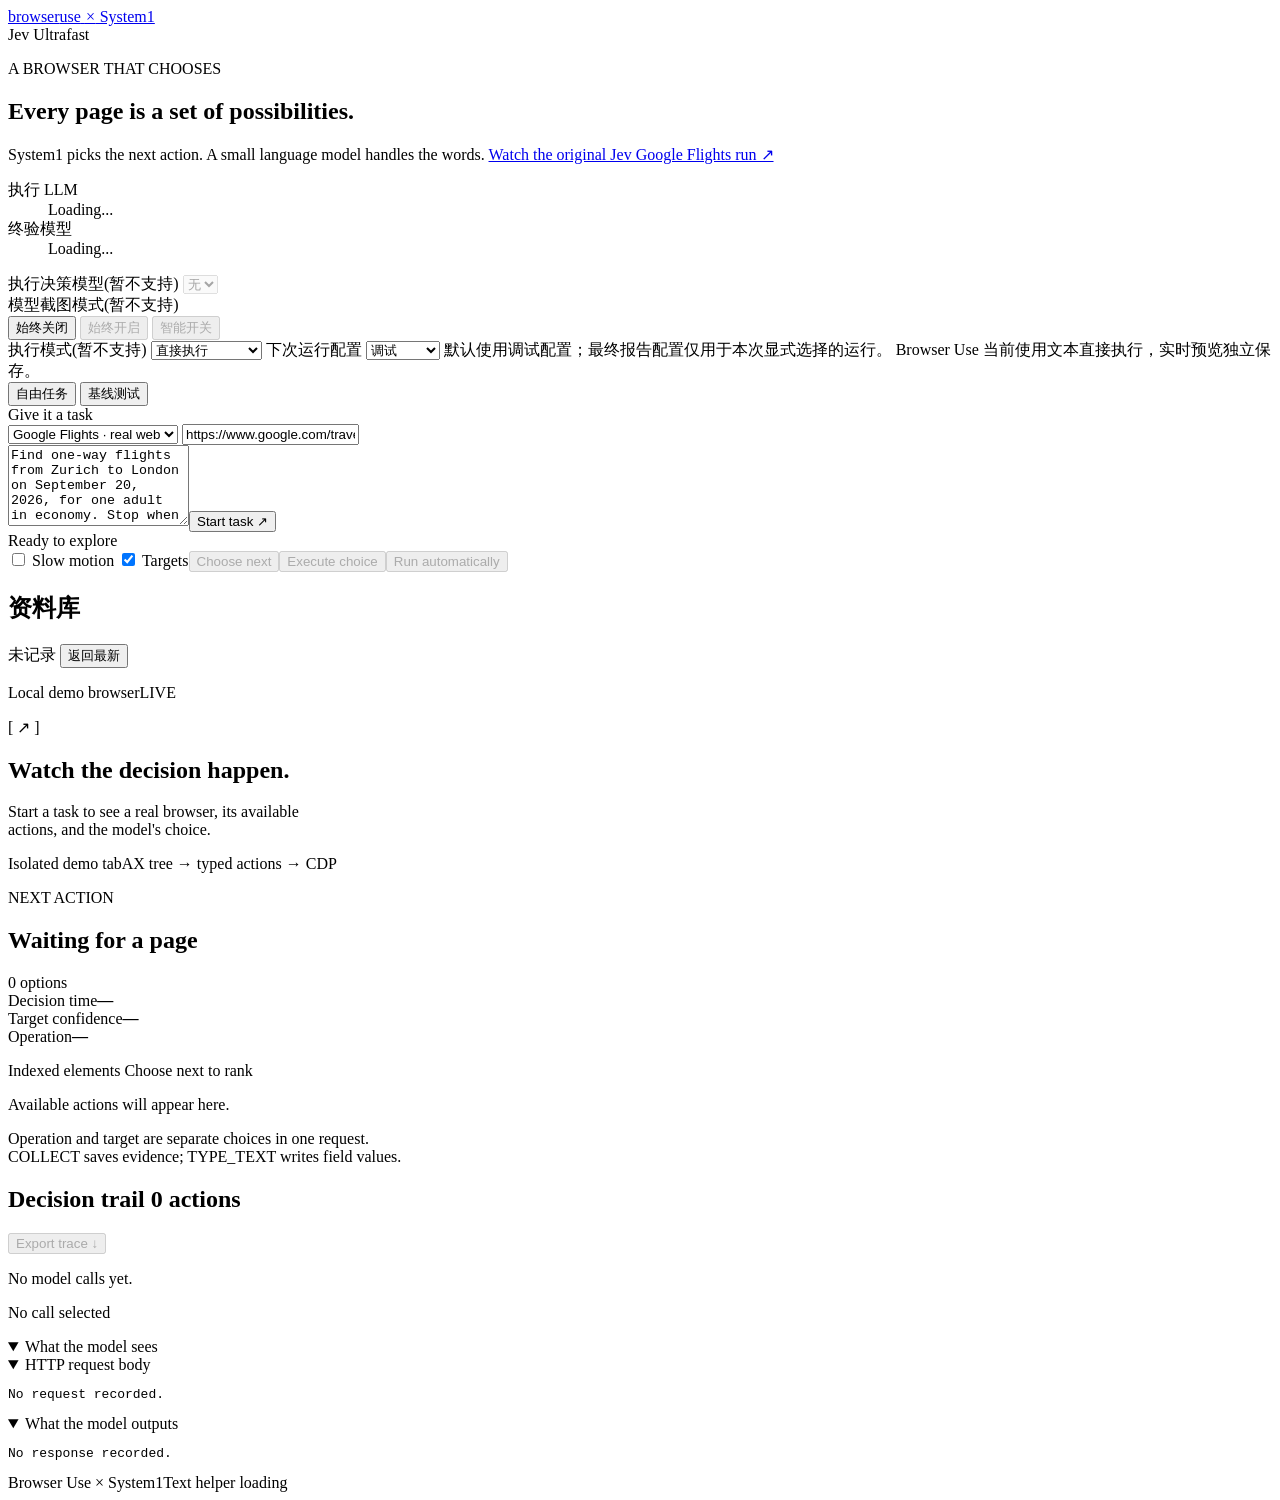
==== browser_use/benchmark/static/index.html @ 9c420fd2 "refactor: separate the Browser Use benchmark from Jev execution" ====
<!doctype html>
<html lang="en">
  <head>
    <meta charset="utf-8" />
    <meta name="viewport" content="width=device-width,initial-scale=1" />
    <meta name="demo-token" content="__TOKEN__" />
    <title>Jev Ultrafast · Browser Use</title>
    <link rel="stylesheet" href="https://rsms.me/inter/inter.css" />
    <link rel="stylesheet" href="/style.css" />
  </head>
  <body>
    <header>
      <a href="/" aria-label="Homepage" class="brand"
        >browser<span>use</span> <i>×</i> System1</a
      >
      <div class="local"><span class="dot"></span> Jev Ultrafast</div>
    </header>
    <main>
      <section class="intro">
        <div>
          <p class="eyebrow">A BROWSER THAT CHOOSES</p>
          <h1>Every page is a set of possibilities.</h1>
          <p>
            System1 picks the next action. A small language model handles the words.
            <a href="/demo.mp4" target="_blank" rel="noopener">Watch the original Jev Google Flights run ↗</a>
          </p>
        </div>
        <dl class="model-endpoints" aria-label="Model service addresses">
          <div><dt id="system1-name">执行 LLM</dt><dd id="laya-address">Loading...</dd></div>
          <div><dt id="text-model-name">终验模型</dt><dd id="text-model-address">Loading...</dd></div>
          <div id="planner-endpoint" hidden><dt id="planner-name">Planner</dt><dd id="planner-address"></dd></div>
        </dl>
      </section>
      <div class="system1-control">
        <label for="system1-provider">执行决策模型(暂不支持)</label>
        <select id="system1-provider" disabled>
          <option value="none">无</option>
        </select>
        <div class="screenshot-mode-control" role="group" aria-label="模型截图模式(暂不支持)" aria-describedby="screenshot-mode-hint">
          <span>模型截图模式(暂不支持)</span>
          <div class="screenshot-mode-options">
            <button id="screenshot-off" type="button" aria-pressed="true">始终关闭</button>
            <button id="screenshot-always" type="button" aria-pressed="false" disabled>始终开启</button>
            <button id="screenshot-smart" type="button" aria-pressed="false" disabled>智能开关</button>
          </div>
        </div>
        <label for="execution-mode">执行模式(暂不支持)</label>
        <select id="execution-mode">
          <option value="direct" selected>直接执行</option>
          <option value="planned" disabled>Planner 子任务</option>
        </select>
        <label for="model-profile">下次运行配置</label>
        <select id="model-profile" aria-describedby="model-profile-hint">
          <option value="debug" selected>调试</option>
          <option id="model-profile-final" value="final_report" disabled>最终报告</option>
        </select>
        <span id="model-profile-current" class="muted"></span>
        <span id="model-profile-hint" class="muted">默认使用调试配置；最终报告配置仅用于本次显式选择的运行。</span>
        <span id="screenshot-mode-hint" class="muted">Browser Use 当前使用文本直接执行，实时预览独立保存。</span>
      </div>
      <nav class="view-tabs" role="tablist" aria-label="任务模式">
        <button type="button" id="free-tab" role="tab" aria-controls="free-panel" aria-selected="true">自由任务</button>
        <button type="button" id="baseline-tab" role="tab" aria-controls="baseline-panel" aria-selected="false" tabindex="-1">基线测试</button>
      </nav>
      <section id="free-panel" role="tabpanel" aria-labelledby="free-tab">
      <form id="task-form">
        <div class="task-label">
          <label for="goal">Give it a task</label>
          <div class="website-controls">
            <select id="scenario" name="scenario" aria-label="Website preset">
              <option value="flights">Google Flights · real web</option>
              <option value="travel">Travel planner · fixture</option>
              <option value="research">Reading room · fixture</option>
              <option value="custom">Custom website</option>
            </select>
            <input id="website-url" name="url" type="url" aria-label="Target website URL"
              placeholder="https://example.com" value="https://www.google.com/travel/flights?hl=en"
              maxlength="2048" required spellcheck="false" autocapitalize="none" />
          </div>
        </div>
        <div class="task-row">
          <textarea id="goal" name="goal" rows="5">
Find one-way flights from Zurich to London on September 20, 2026, for one adult in economy. Stop when matching flight options are visible. Do not select or book a flight.</textarea
          ><button type="submit" id="start" class="primary">
            Start task <span>↗</span>
          </button>
        </div>
      </form>
      </section>
      <section id="baseline-panel" role="tabpanel" aria-labelledby="baseline-tab" hidden>
        <div class="baseline-heading">
          <h2 id="baseline-task-heading">网页基线</h2>
          <div class="baseline-controls">
            <label for="baseline-repeats">重复次数 <input id="baseline-repeats" type="number" min="1" max="10" step="1" value="1" /></label>
            <button type="button" id="baseline-run-all" class="primary">▶ 复测已成功组</button>
            <button type="button" id="baseline-stop" disabled><span aria-hidden="true">■</span> 停止</button>
            <button type="button" id="baseline-open-folder" disabled>打开结果文件夹</button>
          </div>
        </div>
        <div class="baseline-batch-bar">
          <div class="baseline-run-picker">
            <label for="baseline-runs">历史批次 <select id="baseline-runs"><option value="">尚无批次</option></select></label>
            <button type="button" id="baseline-rename" disabled title="重命名所选批次">重命名</button>
            <button type="button" id="baseline-delete" disabled title="永久删除所选批次及全部文件" aria-label="删除所选批次">删除</button>
          </div>
          <span id="baseline-status" role="status" aria-live="polite">正在读取任务</span>
        </div>
        <p id="baseline-path" class="baseline-path"></p>
        <div id="baseline-error" role="alert" hidden></div>
        <nav class="baseline-group-tabs" aria-label="用例分组">
          <button type="button" id="baseline-group-all" aria-pressed="false">全部用例 <span></span></button>
          <button type="button" id="baseline-group-success" aria-pressed="true">已成功 <span></span></button>
          <button type="button" id="baseline-group-partial" aria-pressed="false">部分成功 <span></span></button>
          <button type="button" id="baseline-group-other" aria-pressed="false">其他用例 <span></span></button>
        </nav>
        <div class="baseline-group-heading">
          <div><h3 id="baseline-group-title">已成功</h3><p id="baseline-group-help">最近一次确认达成目标的用例。</p></div>
          <input id="baseline-case-search" type="search" placeholder="搜索名称或编号…" aria-label="搜索用例名称或编号" autocomplete="off" />
        </div>
        <div id="baseline-tasks" class="baseline-task-grid" aria-labelledby="baseline-group-title"></div>
        <p id="baseline-group-count" class="baseline-group-count" role="status" aria-live="polite"></p>
        <div class="baseline-attempt-heading"><h3 id="baseline-attempt-title">运行记录</h3><span id="baseline-summary"></span></div>
        <div id="baseline-token-summary"></div>
        <div id="baseline-attempts" class="baseline-task-grid baseline-attempt-grid" aria-labelledby="baseline-attempt-title"></div>
        <p id="baseline-selected" class="baseline-selected">未选择运行记录</p>
        <details id="baseline-evaluation-panel" hidden>
          <summary>状态评估</summary>
          <p id="baseline-evaluation-status" role="status"></p>
          <p id="baseline-evaluation-reason"></p>
          <div id="baseline-verification-calls"></div>
          <details><summary>完整评估记录</summary><pre id="baseline-evaluation"></pre></details>
        </details>
      </section>
      <div class="toolbar">
        <div class="status">
          <span class="dot" id="status-dot"></span
          ><span id="status" role="status">Ready to explore</span>
        </div>
        <div class="controls" id="free-controls"><label class="overlay-control"><input name="pace" id="pace" type="checkbox"> Slow motion</label>
          <label class="overlay-control"
            ><input name="overlays" id="overlays" type="checkbox" checked />
            Targets</label
          ><button type="button" id="choose" disabled>Choose next</button
          ><button type="button" id="execute" disabled>Execute choice</button
          ><button type="button" id="auto" disabled>Run automatically</button
          ><button type="button" id="stop" hidden>Pause</button>
        </div>
      </div>
      <div id="error" role="alert" hidden></div>
      <section id="original-prompt-panel" class="original-prompt-panel" aria-labelledby="original-prompt-heading" hidden>
        <h2 id="original-prompt-heading">原始任务 Prompt</h2>
        <p id="original-prompt"></p>
      </section>
      <section id="planning-panel" class="planning-panel" hidden>
        <div class="planning-heading"><h2>子任务计划</h2><span id="planning-counts"></span></div>
        <p id="planning-status" role="status"></p>
        <ol id="planning-goals"></ol>
      </section>
      <div id="observation-toolbar" class="observation-toolbar" hidden>
        <label for="observation-step">观察步骤 <select id="observation-step"></select></label>
        <span id="observation-status" role="status"></span>
      </div>
      <section id="research-panel" class="research-panel">
        <div class="research-heading"><h2>资料库</h2><span id="research-status">未记录</span>
          <button type="button" id="research-latest">返回最新</button></div>
        <p id="research-notice" role="status"></p>
        <div id="research-entries"></div>
        <details id="research-source-panel" hidden><summary>查看保存的网页原文</summary><div id="research-sources"></div></details>
      </section>
      <section id="research-report" class="research-panel" hidden aria-label="任务输出">
          <h2>任务输出</h2><button type="button" id="report-copy">复制输出</button>
          <button type="button" id="report-download">下载 Markdown</button>
          <pre id="report-content"></pre>
      </section>
      <section class="workspace">
        <div class="browser-panel">
          <div class="browser-bar">
            <div class="traffic"><b></b><b></b><b></b></div>
            <span id="url">Local demo browser</span
            ><span class="live" id="browser-mode">LIVE</span>
          </div>
          <div class="viewport" id="viewport">
            <div class="empty" id="empty">
              <p class="empty-symbol">[ ↗ ]</p>
              <h2 id="empty-title">Watch the decision happen.</h2>
              <p id="empty-description">
                Start a task to see a real browser, its available<br />actions,
                and the model's choice.
              </p>
            </div>
            <img
              id="screenshot"
              alt="Live screenshot of the controlled browser"
              hidden
            />
            <div id="targets"></div>
          </div>
          <div class="browser-footer">
            <span id="page-title">Isolated demo tab</span
            ><span>AX tree → typed actions → CDP</span>
          </div>
        </div>
        <aside>
          <div class="aside-header">
            <div>
              <p class="eyebrow">NEXT ACTION</p>
              <h2 id="choice-title">Waiting for a page</h2>
            </div>
            <span id="action-count">0 options</span>
          </div>
          <div id="plan" class="plan"></div>
          <div class="metrics">
            <div><span>Decision time</span><strong id="latency">—</strong></div>
            <div>
              <span>Target confidence</span><strong id="confidence">—</strong>
            </div>
            <div>
              <span>Operation</span
              ><strong id="completion">—</strong>
            </div>
          </div>
          <div id="operation-choices" class="operation-choices"></div>
          <p class="distribution-label">
            Indexed elements
            <span id="ranking-note">Choose next to rank</span>
          </p>
          <div id="choices" class="choices">
            <p class="muted">Available actions will appear here.</p>
          </div>
          <p class="aside-note">
            Operation and target are separate choices in one request.<br />COLLECT saves evidence; TYPE_TEXT writes field values.
          </p>
        </aside>
      </section>
      <section class="trace">
        <div class="trace-heading">
          <h2>Decision trail <span id="step-count">0 actions</span></h2>
          <button type="button" id="download" disabled>Export trace ↓</button>
        </div>
        <div id="history">
          <p class="muted">No model calls yet.</p>
        </div>
      </section>
      <p id="selected-call" class="muted">No call selected</p>
      <section class="model-io">
        <div class="model-inputs">
          <details id="model-input-panel" open>
            <summary>What the model sees</summary>
            <div id="question-contexts"></div>
          </details>
          <details id="raw-request-panel" open>
            <summary>HTTP request body</summary>
            <div id="stage-requests" hidden></div>
            <pre id="model-state">No request recorded.</pre>
          </details>
        </div>
        <details id="model-output-panel" open>
          <summary>What the model outputs</summary>
          <div id="stage-outputs" hidden></div>
          <pre id="model-output">No response recorded.</pre>
        </details>
      </section>
      <footer>
        <span>Browser Use × System1</span
        ><span id="helper">Text helper loading</span>
      </footer>
    </main>
    <script type="module" src="/app.js"></script>
  </body>
</html>
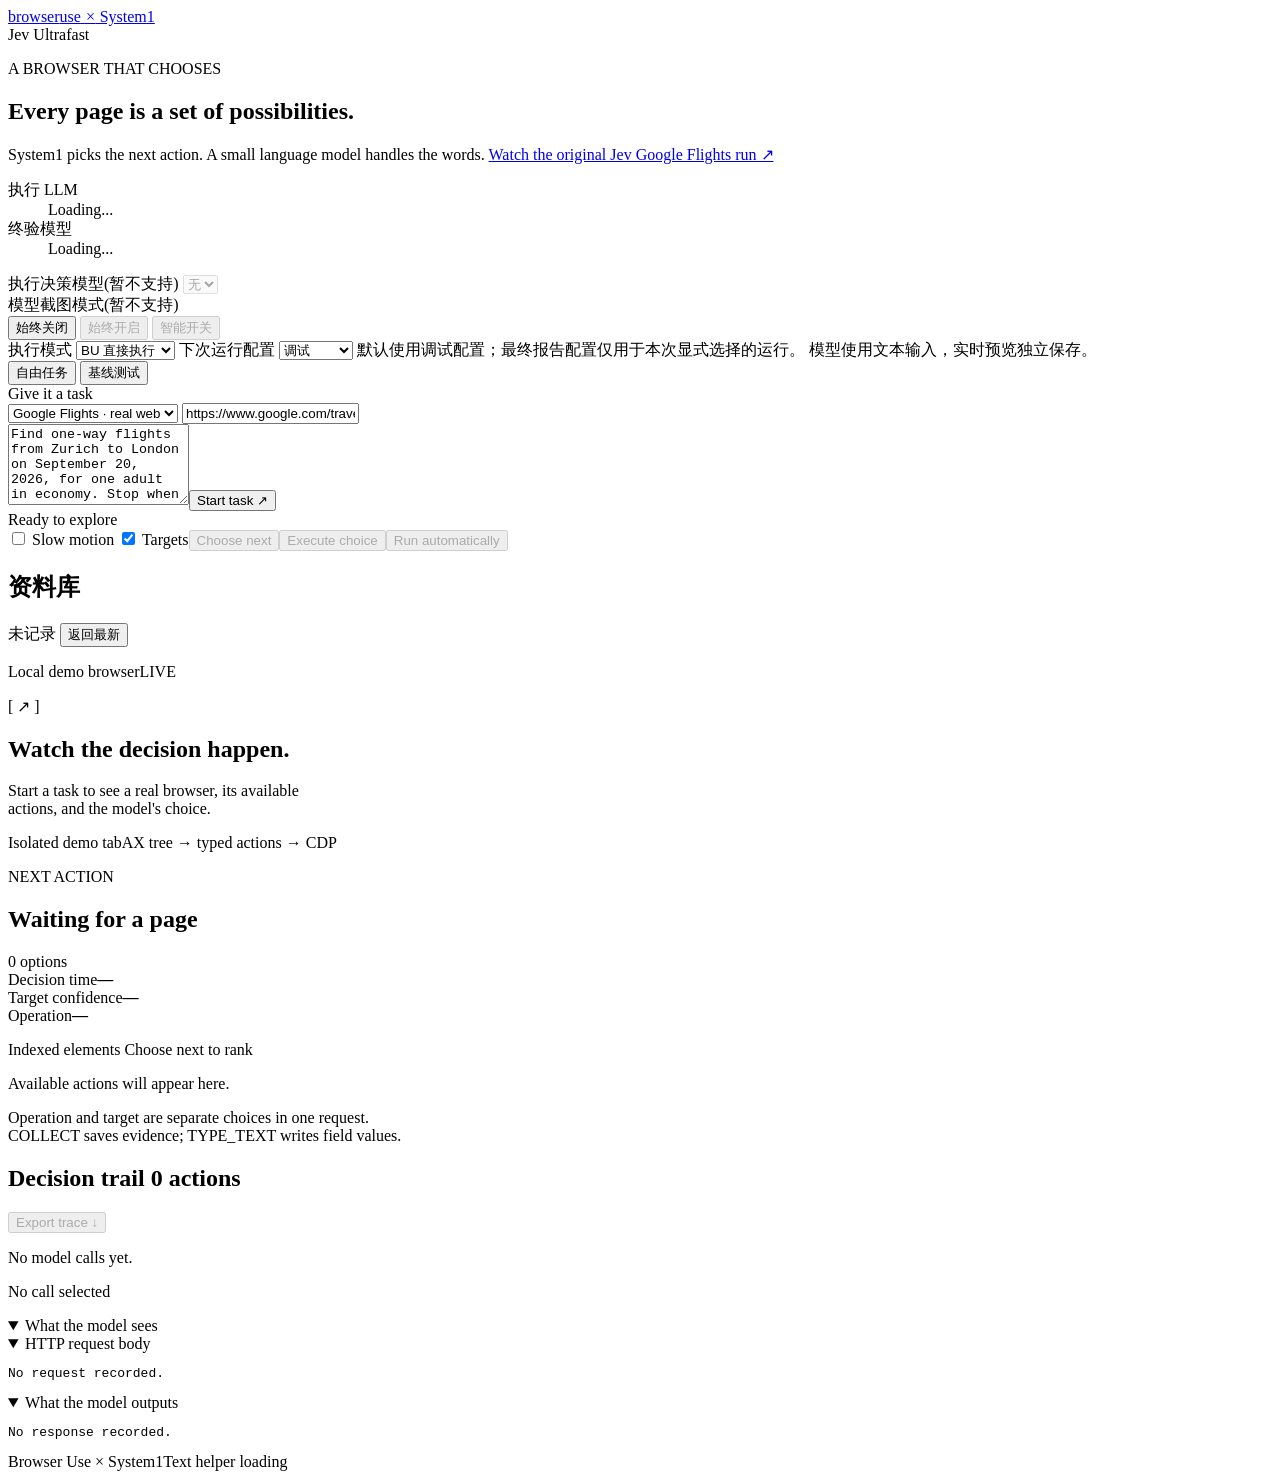
==== commit d0a93798: "Run Jev modes from the benchmark dashboard and archive per-role evidence" ====
--- a/browser_use/benchmark/static/index.html
+++ b/browser_use/benchmark/static/index.html
@@ -44,10 +44,11 @@
             <button id="screenshot-smart" type="button" aria-pressed="false" disabled>智能开关</button>
           </div>
         </div>
-        <label for="execution-mode">执行模式(暂不支持)</label>
+        <label for="execution-mode">执行模式</label>
         <select id="execution-mode">
-          <option value="direct" selected>直接执行</option>
-          <option value="planned" disabled>Planner 子任务</option>
+          <option value="direct" selected>BU 直接执行</option>
+          <option value="isolated">Jev 隔离模式</option>
+          <option value="collaborative">Jev 协作模式</option>
         </select>
         <label for="model-profile">下次运行配置</label>
         <select id="model-profile" aria-describedby="model-profile-hint">
@@ -56,7 +57,7 @@
         </select>
         <span id="model-profile-current" class="muted"></span>
         <span id="model-profile-hint" class="muted">默认使用调试配置；最终报告配置仅用于本次显式选择的运行。</span>
-        <span id="screenshot-mode-hint" class="muted">Browser Use 当前使用文本直接执行，实时预览独立保存。</span>
+        <span id="screenshot-mode-hint" class="muted">模型使用文本输入，实时预览独立保存。</span>
       </div>
       <nav class="view-tabs" role="tablist" aria-label="任务模式">
         <button type="button" id="free-tab" role="tab" aria-controls="free-panel" aria-selected="true">自由任务</button>
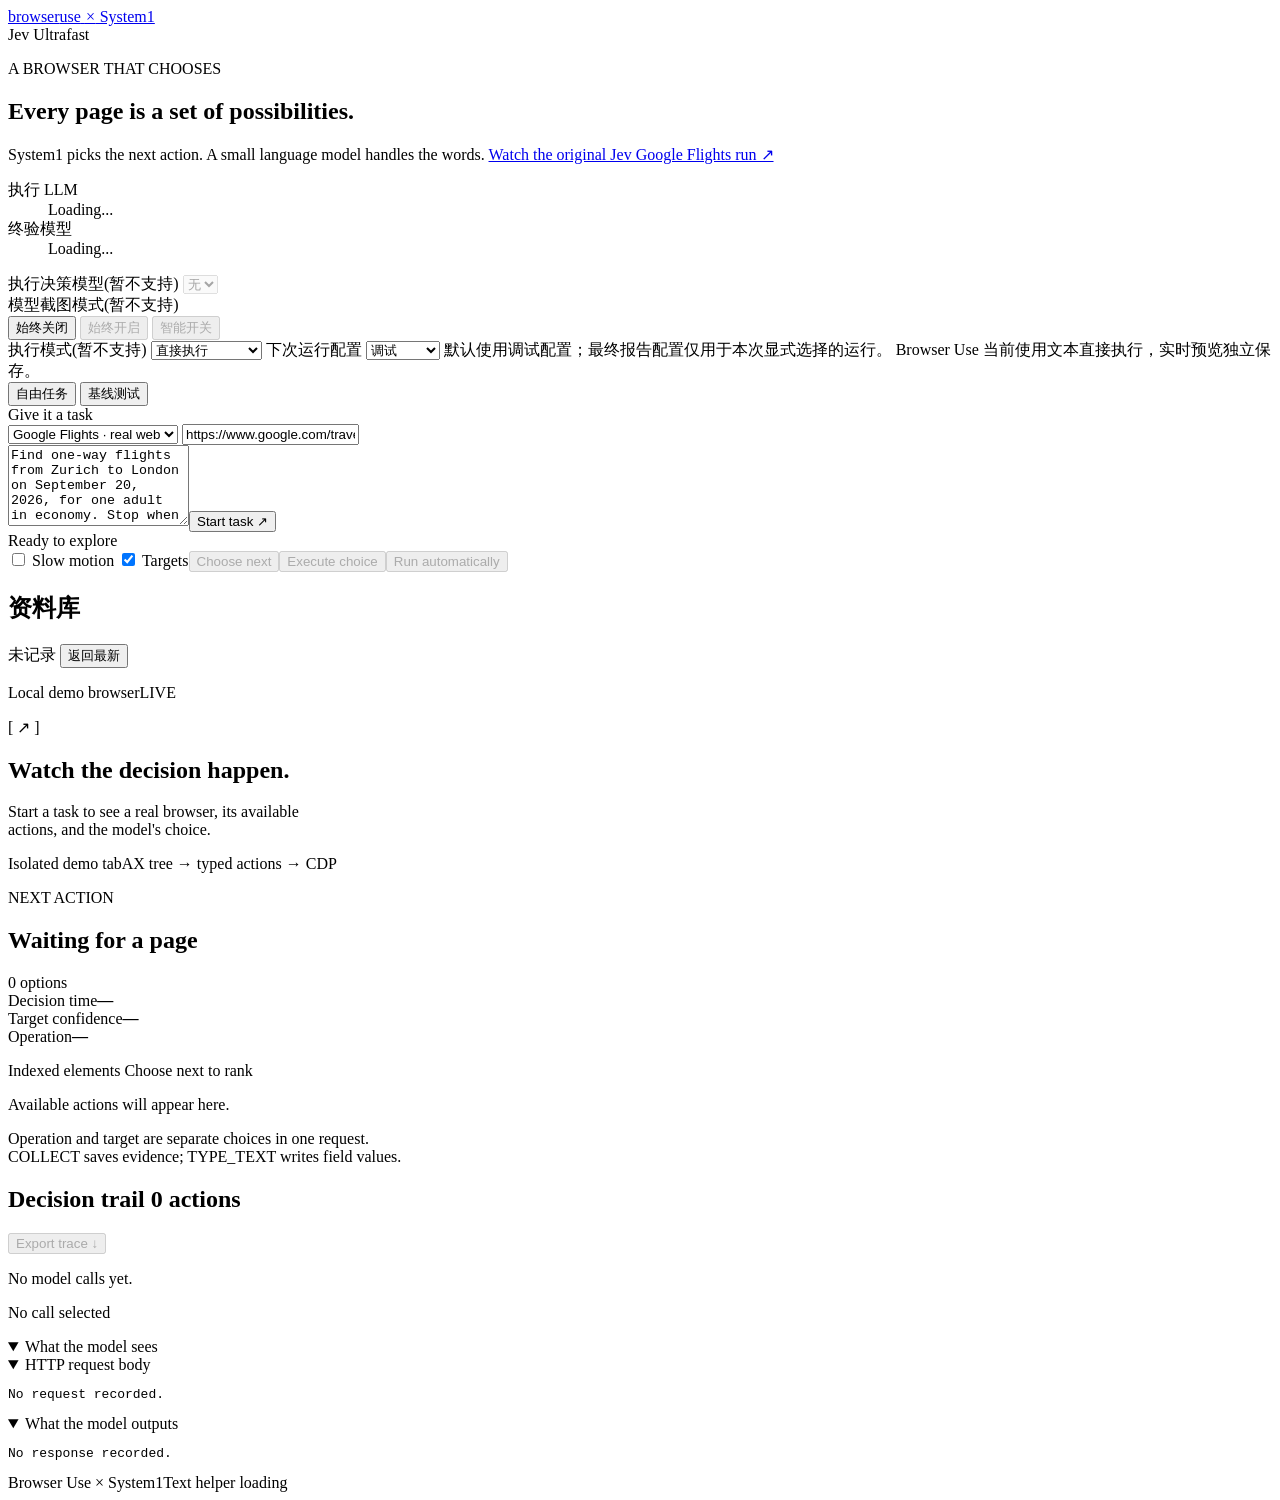
==== commit 784eb5bf: "Merge pull request #1 from wuyuanpei/feat/jev-baseline-workbench feat: port the Jev baseline workben" ====
--- a/browser_use/benchmark/static/index.html
+++ b/browser_use/benchmark/static/index.html
@@ -44,11 +44,10 @@
             <button id="screenshot-smart" type="button" aria-pressed="false" disabled>智能开关</button>
           </div>
         </div>
-        <label for="execution-mode">执行模式</label>
+        <label for="execution-mode">执行模式(暂不支持)</label>
         <select id="execution-mode">
-          <option value="direct" selected>BU 直接执行</option>
-          <option value="isolated">Jev 隔离模式</option>
-          <option value="collaborative">Jev 协作模式</option>
+          <option value="direct" selected>直接执行</option>
+          <option value="planned" disabled>Planner 子任务</option>
         </select>
         <label for="model-profile">下次运行配置</label>
         <select id="model-profile" aria-describedby="model-profile-hint">
@@ -57,7 +56,7 @@
         </select>
         <span id="model-profile-current" class="muted"></span>
         <span id="model-profile-hint" class="muted">默认使用调试配置；最终报告配置仅用于本次显式选择的运行。</span>
-        <span id="screenshot-mode-hint" class="muted">模型使用文本输入，实时预览独立保存。</span>
+        <span id="screenshot-mode-hint" class="muted">Browser Use 当前使用文本直接执行，实时预览独立保存。</span>
       </div>
       <nav class="view-tabs" role="tablist" aria-label="任务模式">
         <button type="button" id="free-tab" role="tab" aria-controls="free-panel" aria-selected="true">自由任务</button>
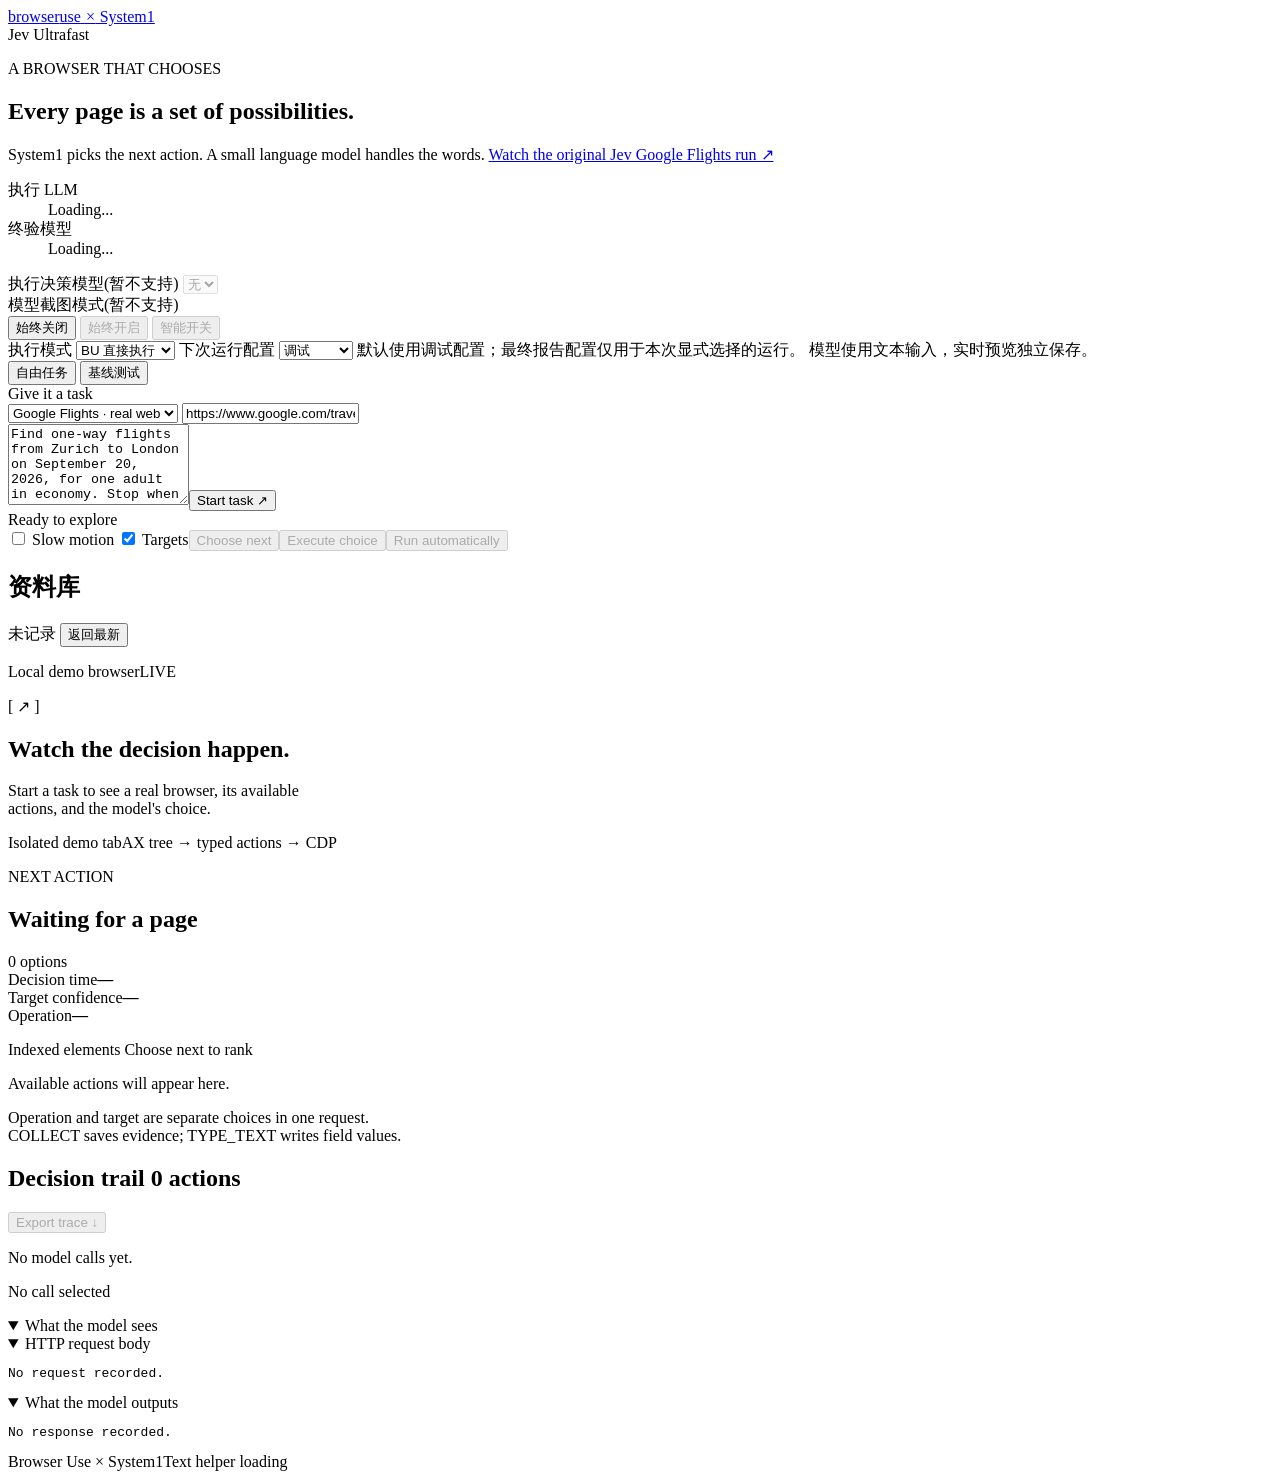
==== commit 081505e0: "Merge pull request #2 from wuyuanpei/feat/jev-browser-use-integration 将 Jev 接入 Browser Use 0.13.14 的" ====
--- a/browser_use/benchmark/static/index.html
+++ b/browser_use/benchmark/static/index.html
@@ -44,10 +44,11 @@
             <button id="screenshot-smart" type="button" aria-pressed="false" disabled>智能开关</button>
           </div>
         </div>
-        <label for="execution-mode">执行模式(暂不支持)</label>
+        <label for="execution-mode">执行模式</label>
         <select id="execution-mode">
-          <option value="direct" selected>直接执行</option>
-          <option value="planned" disabled>Planner 子任务</option>
+          <option value="direct" selected>BU 直接执行</option>
+          <option value="isolated">Jev 隔离模式</option>
+          <option value="collaborative">Jev 协作模式</option>
         </select>
         <label for="model-profile">下次运行配置</label>
         <select id="model-profile" aria-describedby="model-profile-hint">
@@ -56,7 +57,7 @@
         </select>
         <span id="model-profile-current" class="muted"></span>
         <span id="model-profile-hint" class="muted">默认使用调试配置；最终报告配置仅用于本次显式选择的运行。</span>
-        <span id="screenshot-mode-hint" class="muted">Browser Use 当前使用文本直接执行，实时预览独立保存。</span>
+        <span id="screenshot-mode-hint" class="muted">模型使用文本输入，实时预览独立保存。</span>
       </div>
       <nav class="view-tabs" role="tablist" aria-label="任务模式">
         <button type="button" id="free-tab" role="tab" aria-controls="free-panel" aria-selected="true">自由任务</button>
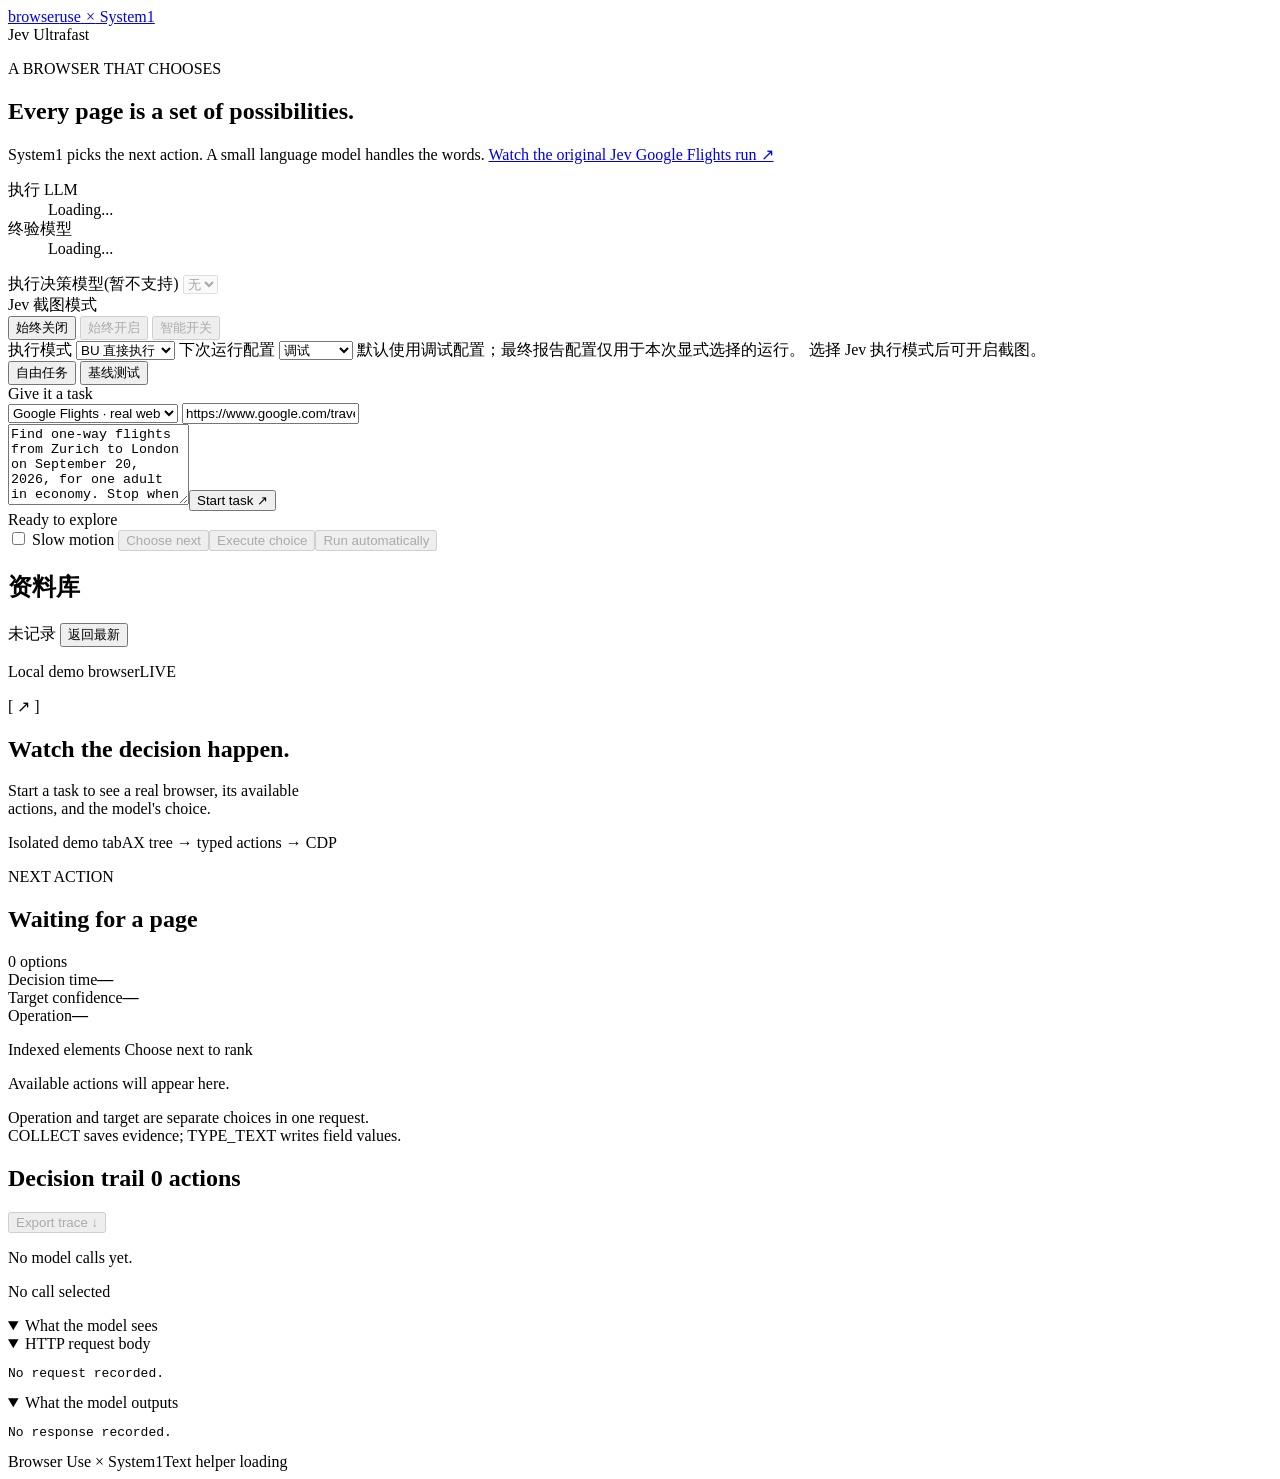
==== commit 4d44912c: "Phase 1 / 1.5：为 Jev 接入视口截图、元素框和拒图回退 按 CSS 视口对齐截图和元素框；always 以 multipart 发送 JPEG，服务拒图时复用同一观察回退为纯文本。用 " ====
--- a/browser_use/benchmark/static/index.html
+++ b/browser_use/benchmark/static/index.html
@@ -36,12 +36,12 @@
         <select id="system1-provider" disabled>
           <option value="none">无</option>
         </select>
-        <div class="screenshot-mode-control" role="group" aria-label="模型截图模式(暂不支持)" aria-describedby="screenshot-mode-hint">
-          <span>模型截图模式(暂不支持)</span>
+        <div class="screenshot-mode-control" role="group" aria-label="Jev 截图模式" aria-describedby="screenshot-mode-hint">
+          <span>Jev 截图模式</span>
           <div class="screenshot-mode-options">
             <button id="screenshot-off" type="button" aria-pressed="true">始终关闭</button>
             <button id="screenshot-always" type="button" aria-pressed="false" disabled>始终开启</button>
-            <button id="screenshot-smart" type="button" aria-pressed="false" disabled>智能开关</button>
+            <button id="screenshot-smart" type="button" aria-pressed="false" disabled title="智能截图暂未实现">智能开关</button>
           </div>
         </div>
         <label for="execution-mode">执行模式</label>
@@ -57,7 +57,7 @@
         </select>
         <span id="model-profile-current" class="muted"></span>
         <span id="model-profile-hint" class="muted">默认使用调试配置；最终报告配置仅用于本次显式选择的运行。</span>
-        <span id="screenshot-mode-hint" class="muted">模型使用文本输入，实时预览独立保存。</span>
+        <span id="screenshot-mode-hint" class="muted">选择 Jev 执行模式后可开启截图。</span>
       </div>
       <nav class="view-tabs" role="tablist" aria-label="任务模式">
         <button type="button" id="free-tab" role="tab" aria-controls="free-panel" aria-selected="true">自由任务</button>
@@ -138,10 +138,7 @@
           ><span id="status" role="status">Ready to explore</span>
         </div>
         <div class="controls" id="free-controls"><label class="overlay-control"><input name="pace" id="pace" type="checkbox"> Slow motion</label>
-          <label class="overlay-control"
-            ><input name="overlays" id="overlays" type="checkbox" checked />
-            Targets</label
-          ><button type="button" id="choose" disabled>Choose next</button
+          <button type="button" id="choose" disabled>Choose next</button
           ><button type="button" id="execute" disabled>Execute choice</button
           ><button type="button" id="auto" disabled>Run automatically</button
           ><button type="button" id="stop" hidden>Pause</button>
@@ -159,6 +156,7 @@
       </section>
       <div id="observation-toolbar" class="observation-toolbar" hidden>
         <label for="observation-step">观察步骤 <select id="observation-step"></select></label>
+        <label><input id="overlays" name="overlays" type="checkbox" checked /> 显示元素框</label>
         <span id="observation-status" role="status"></span>
       </div>
       <section id="research-panel" class="research-panel">
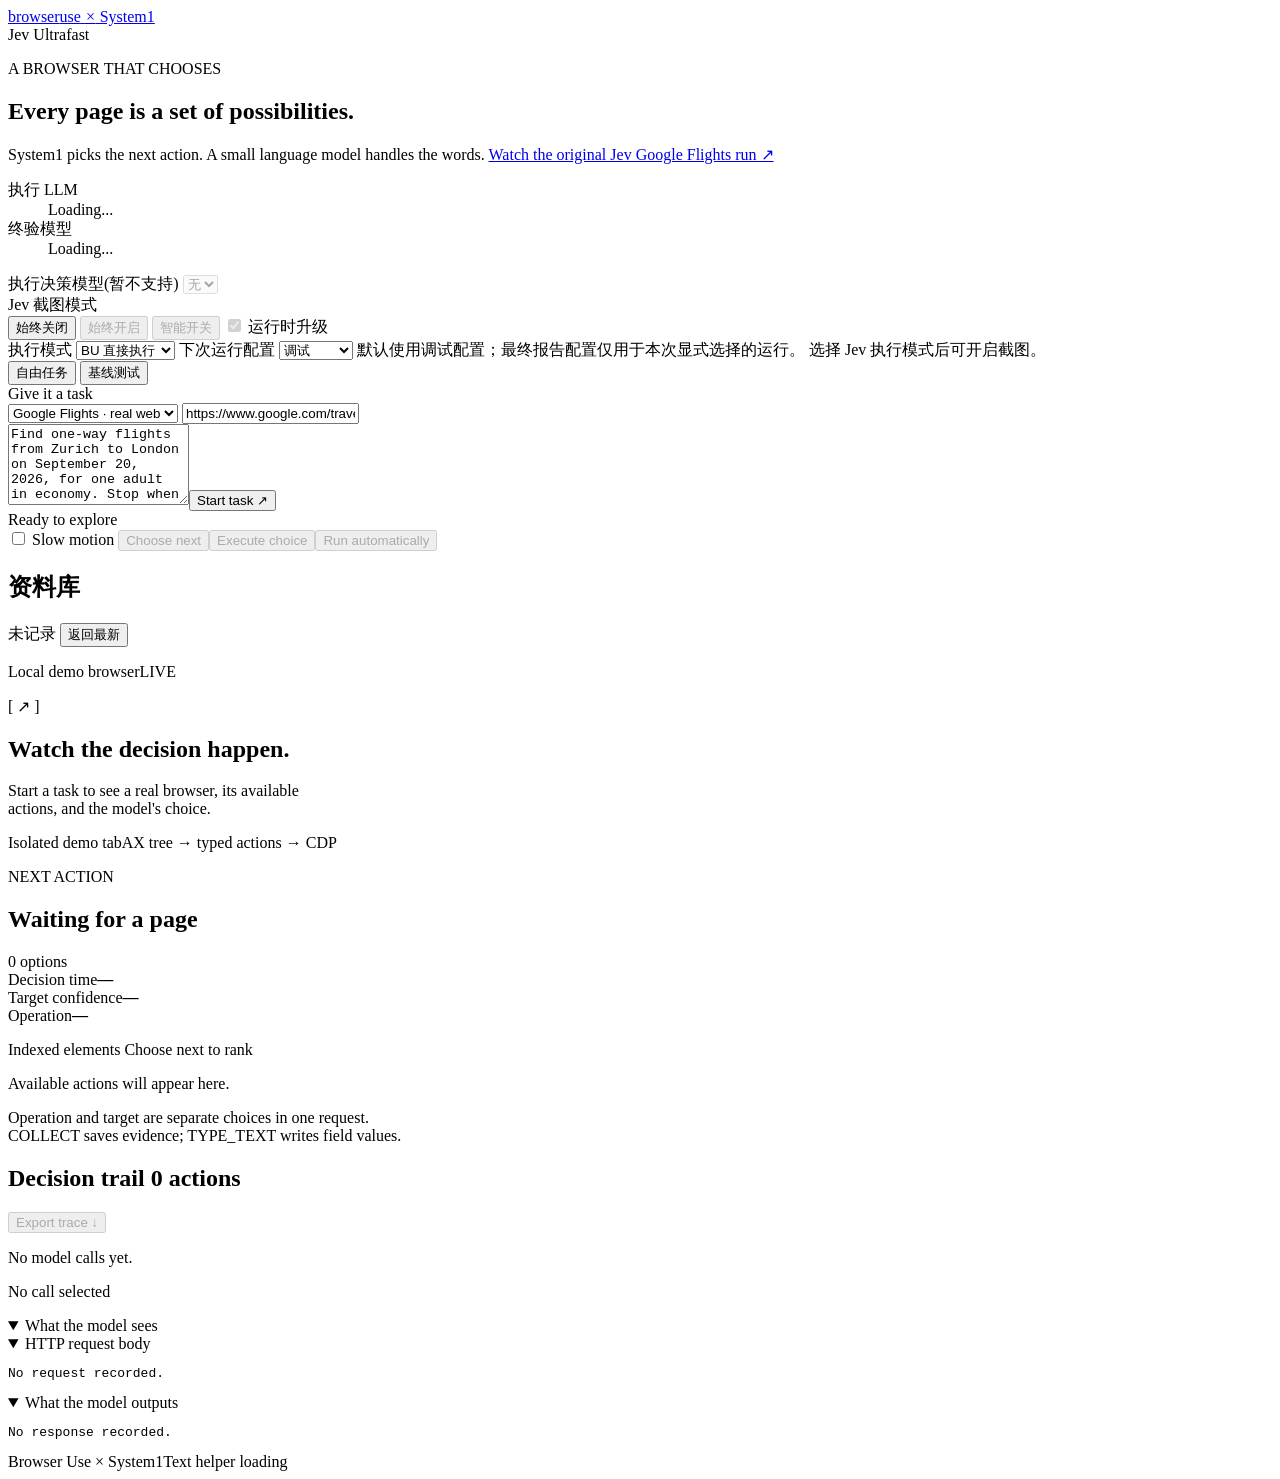
==== commit 8db94c1f: "Phase 3：实现运行时截图升级，补齐滚动候选并限制剪枝耗时 smart 在低置信、无法执行、动作重复或无效果时使用同一观察带图复核。接入 PR #5 的候选排序和 Planner 格式错误反馈重试" ====
--- a/browser_use/benchmark/static/index.html
+++ b/browser_use/benchmark/static/index.html
@@ -41,7 +41,8 @@
           <div class="screenshot-mode-options">
             <button id="screenshot-off" type="button" aria-pressed="true">始终关闭</button>
             <button id="screenshot-always" type="button" aria-pressed="false" disabled>始终开启</button>
-            <button id="screenshot-smart" type="button" aria-pressed="false" disabled title="智能截图暂未实现">智能开关</button>
+            <button id="screenshot-smart" type="button" aria-pressed="false" disabled>智能开关</button>
+            <label class="vision-escalation-control"><input id="vision-escalation" type="checkbox" checked disabled /> 运行时升级</label>
           </div>
         </div>
         <label for="execution-mode">执行模式</label>
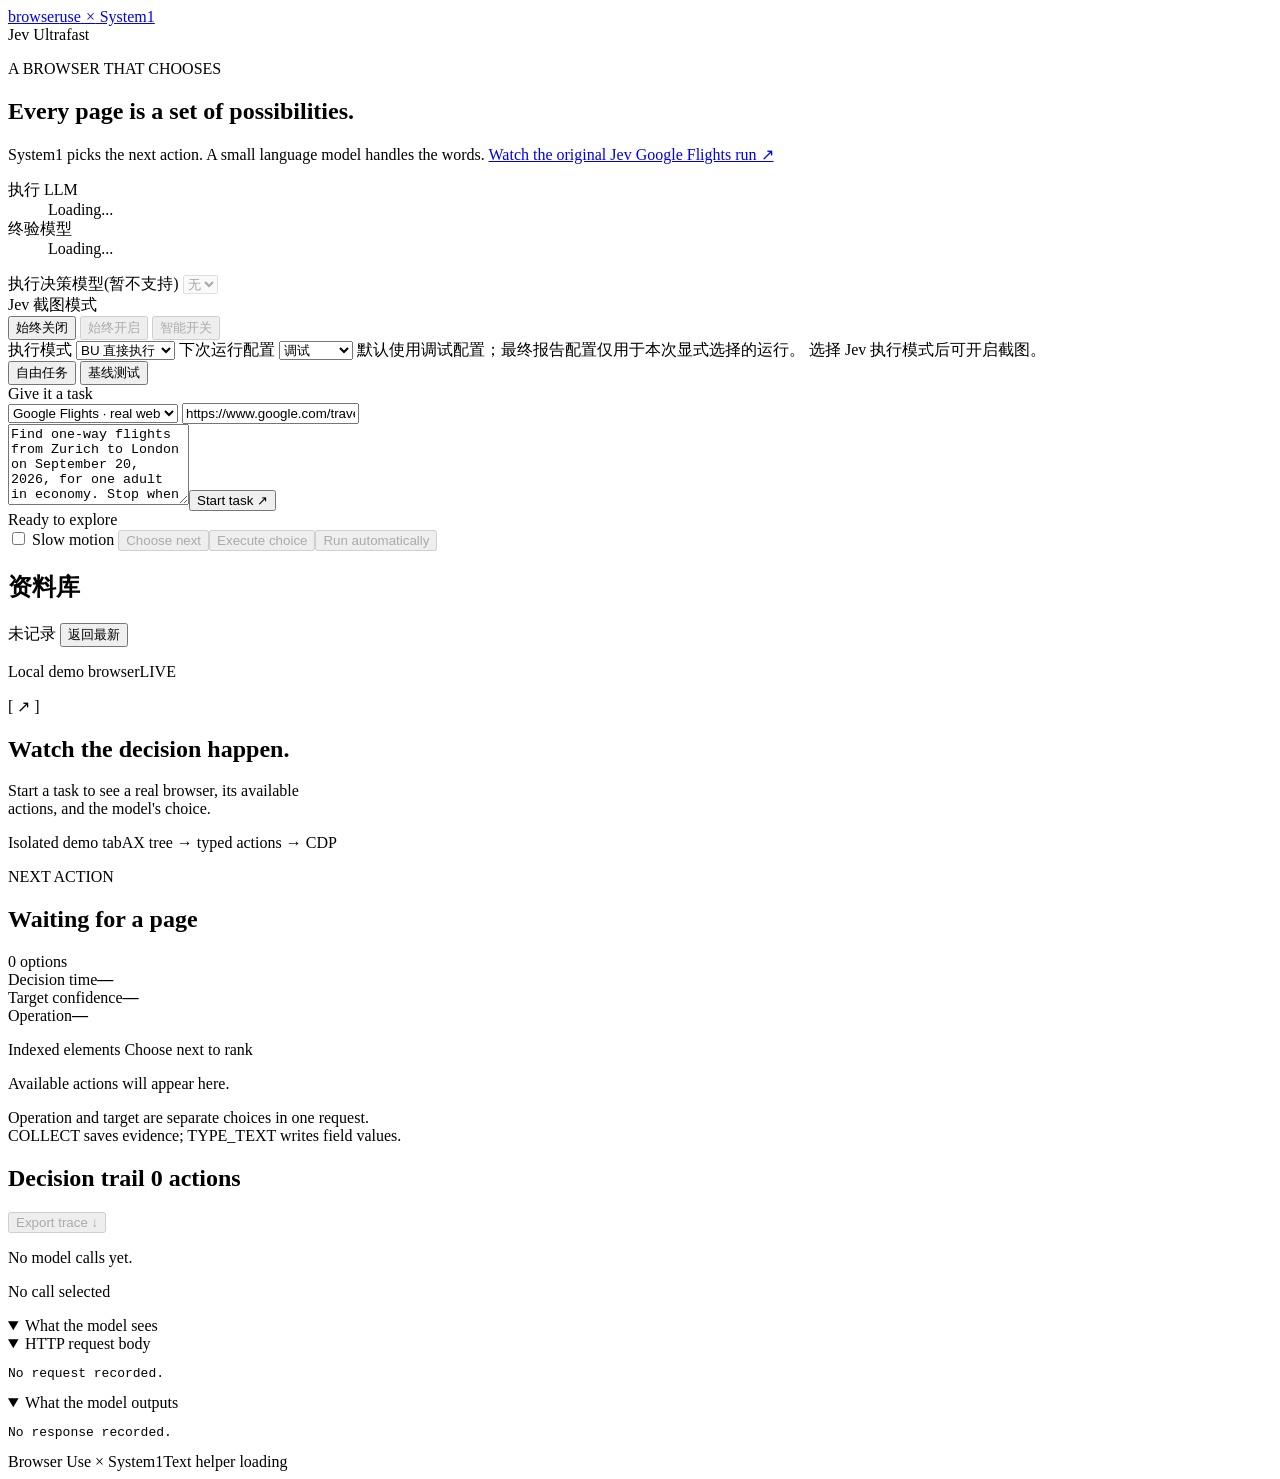
==== commit 74f258a4: "移除 L2 截图升级，smart 只保留 Planner 声明（L1） Co-Authored-By: Claude Opus 5.5 <noreply@anthropic.com>" ====
--- a/browser_use/benchmark/static/index.html
+++ b/browser_use/benchmark/static/index.html
@@ -42,7 +42,6 @@
             <button id="screenshot-off" type="button" aria-pressed="true">始终关闭</button>
             <button id="screenshot-always" type="button" aria-pressed="false" disabled>始终开启</button>
             <button id="screenshot-smart" type="button" aria-pressed="false" disabled>智能开关</button>
-            <label class="vision-escalation-control"><input id="vision-escalation" type="checkbox" checked disabled /> 运行时升级</label>
           </div>
         </div>
         <label for="execution-mode">执行模式</label>
